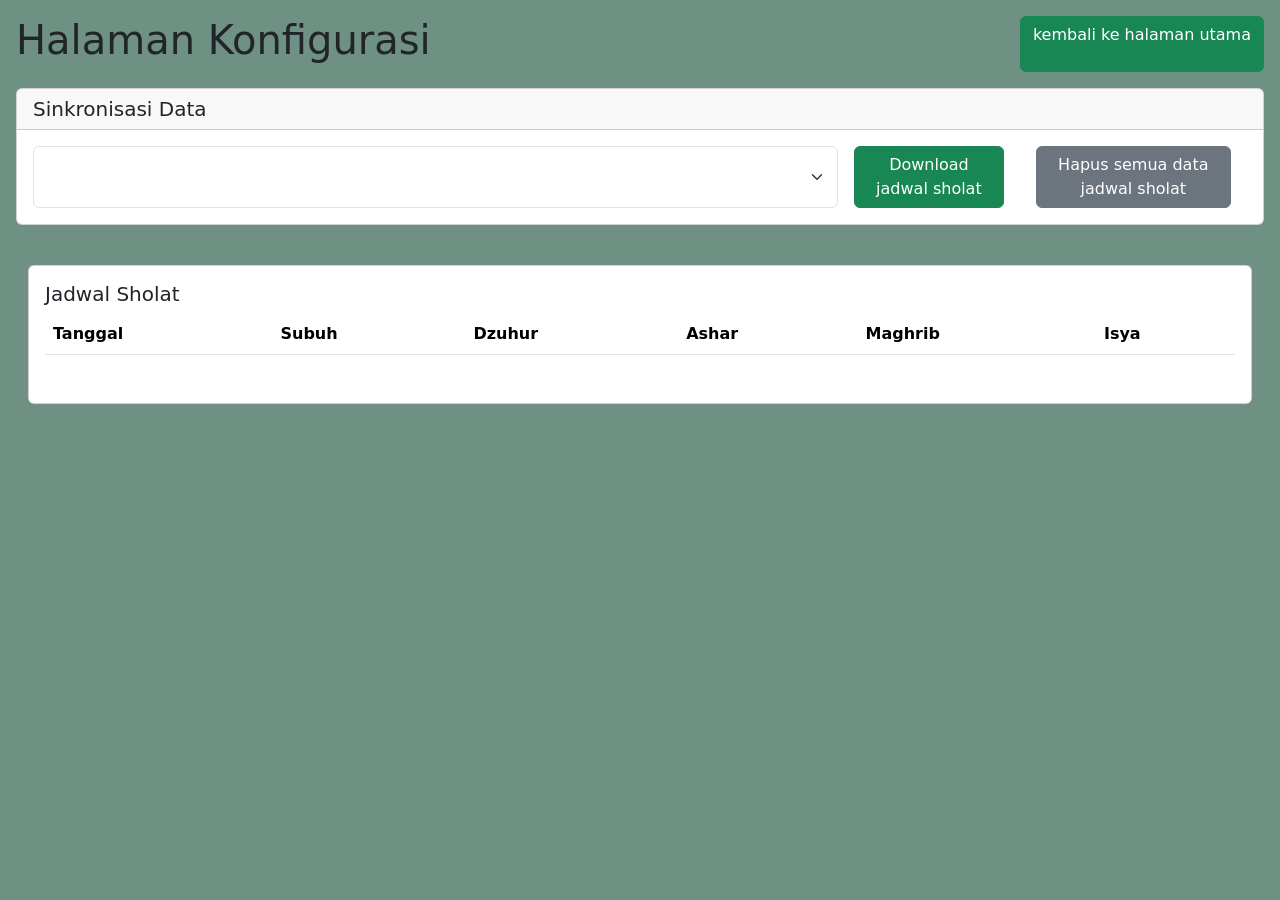
==== index.html @ eb22b5f0 "initial commit" ====
<!DOCTYPE html>
<html lang="en">
  <head>
    <meta charset="UTF-8" />
    <meta name="viewport" content="width=device-width, initial-scale=1.0" />
    <!-- <link href="https://cdn.jsdelivr.net/npm/bootstrap@5.3.8/dist/css/bootstrap.min.css" rel="stylesheet" integrity="sha384-sRIl4kxILFvY47J16cr9ZwB07vP4J8+LH7qKQnuqkuIAvNWLzeN8tE5YBujZqJLB" crossorigin="anonymous" /> -->
    <link rel="stylesheet" href="./library/bootstrap.min.css" />
    <!-- <link rel="stylesheet" href="https://cdn.jsdelivr.net/npm/bootstrap-icons@1.13.1/font/bootstrap-icons.min.css" /> -->
    <!-- <link rel="stylesheet" href="./library/bootstrap-icons.min.css"> -->
    <link href="./library/styles.css" rel="stylesheet" />
    <title>Waktu Sholat</title>
  </head>

  <body class="body-theme-ukhuwah">
    <!-- Modal config -->
    <div class="modal fade" id="modalConfig" tabindex="-1" aria-labelledby="modalConfigLabel">
      <div class="modal-dialog modal-dialog-centered">
        <div class="modal-content">
          <div class="modal-header">
            <h1 class="modal-title fs-5" id="modalConfigLabel">Theme Selection</h1>
            <button type="button" class="btn-close" data-bs-dismiss="modal" aria-label="Close"></button>
          </div>
          <div class="modal-body d-block">
            <!-- <form class="row g-3">
              <div class="col-auto">
                <label for="kabko" class="visually-hidden">Password</label>
                <input type="text" class="form-control" id="kabko" placeholder="Search Kota/Kabupaten" />
              </div>
              <div class="col-auto">
                <button type="submit" class="btn btn-secondary mb-3 btn-searchkota">Search</button>
              </div>
            </form> -->
            <div class="dropdown  my-3">
              <button class="btn btn-secondary dropdown-toggle" type="button" data-bs-toggle="dropdown" aria-expanded="false">Select new theme</button>
              <ul class="dropdown-menu">
                <li><a class="dropdown-item" id="ukhuwah">Masjid Al-Ukhuwah Bandung</a></li>
                <li><a class="dropdown-item" id="istiqlal">Masjid Istiqlal Jakarta</a></li>
                <li><a class="dropdown-item" id="zayed">Masjid Sheikh Zayed Solo</a></li>
                <li><a class="dropdown-item" id="ic-kaltim">Masjid Baitul Muttaqien Islamic Center Kaltim</a></li>
                <li><a class="dropdown-item" id="baiturrahman-aceh">Masjid Baiturrahman Aceh</a></li>
              </ul>
            </div>
            <a href="konfigurasi.html" class="link-underline-primary">Configuration Page</a>
          </div>
          <div class="modal-footer">
            <button type="button" class="btn btn-secondary" data-bs-dismiss="modal">Close</button>
          </div>
        </div>
      </div>
    </div>

    <!-- end of Modal config -->

    <!-- Modal azan times -->
    <div class="modal fade" id="modalAzanTime" tabindex="-1" aria-labelledby="modalAzanTimeLabel">
      <div class="modal-dialog modal-dialog-centered">
        <div class="modal-content">
          <div class="modal-header">
            <h1 class="modal-title fs-5" id="modalAzanTimeLabel">Azan Time</h1>
            <button type="button" class="btn-close" data-bs-dismiss="modal" aria-label="Close"></button>
          </div>
          <div class="modal-body">...</div>
          <div class="modal-footer">
            <button type="button" class="btn btn-secondary" data-bs-dismiss="modal">Close</button>
          </div>
        </div>
      </div>
    </div>

    <!-- end of Modal azan times -->

    <!-- Top -->
    <div class="container-fluid top">
      <div class="row p-3">
        <div class="col col-sm-3 current-date text-start"></div>
        <div class="col col-sm-6 text-sm-center location"></div>
        <div class="col col-sm-3 text-sm-end current-time"></div>
      </div>
    </div>
    <!-- end of Top -->

    <!-- footer -->
    <div class="container-fluid footer justify-content-center text-center p-3 g-5">
      <div class="row h3">
        <div class="col m-3 border rounded text-bg-light subuh">
          <h3>Subuh</h3>
          <h1 class="praying-time" id="subuhId"></h1>
        </div>
        <div class="col m-3 border rounded text-bg-light zuhur">
          <h3>Zuhur</h3>
          <!-- <h1 class="praying-time" id="zuhurId">{{ .data.dzuhur }}</h1> -->
          <h1 class="praying-time" id="zuhurId"></h1>
        </div>
        <div class="col m-3 border rounded text-bg-light ashar">
          <h3>Ashar</h3>
          <h1 class="praying-time" id="asharId"></h1>
        </div>
        <div class="col m-3 border rounded text-bg-light magrib">
          <h3>Maghrib</h3>
          <h1 class="praying-time" id="magribId"></h1>
        </div>
        <div class="col m-3 border rounded text-bg-light isya">
          <h3>Isya</h3>
          <h1 class="praying-time" id="isyaId"></h1>
        </div>
      </div>
    </div>
    <!-- end of footer -->
    <!-- <script src="https://cdn.jsdelivr.net/npm/bootstrap@5.3.8/dist/js/bootstrap.bundle.min.js" integrity="sha384-FKyoEForCGlyvwx9Hj09JcYn3nv7wiPVlz7YYwJrWVcXK/BmnVDxM+D2scQbITxI" crossorigin="anonymous"></script> -->
    <script src="./library/bootstrap.bundle.min.js"></script>
    <!-- <script src="https://ajax.googleapis.com/ajax/libs/jquery/3.7.1/jquery.min.js"></script> -->
    <script src="./library/jquery-3.7.1.js"></script>
    <script src="./library/index.js"></script>
  </body>
</html>
---- library/styles.css ----
/* istiqlal */
.body-theme-istiqlal {
  background-image: url("images/istiqlal_jakarta/cover-masjid-istiqlal-1280x855-1.jpg");
  background-size: cover;
  background-repeat: no-repeat;
}

/* ukhuwah */
.body-theme-ukhuwah {
  background-image: url("images/ukhuwah_bandung/ukhuwah.jpg");
  background-size: cover;
  background-repeat: no-repeat;
}

/* sheikh zayed */
.body-theme-zayed {
  background-image: url("images/sheikhzayed_solo/sheikh_zayed_solo (1).jpg");
  background-size: cover;
  background-repeat: no-repeat;
}

.body-theme-ic-kaltim {
  background-image: url("images/ic_samarinda/islamic-center-kaltim.jpg");
  background-size: cover;
  background-repeat: no-repeat;
}

.body-theme-baiturrahman-aceh {
  background-image: url("images/baiturrahman_aceh/Masjid-Baiturrahman-Aceh-5-scaled.jpg");
  background-size: cover;
  background-repeat: no-repeat;
}

.top {
  background-color: white;
  font-size: 2rem;
  opacity: 0.7;
}

.footer {
  background-color: black;
  font-size: 1rem;
  opacity: 0.7;
  position: fixed;
  bottom: 0;
}
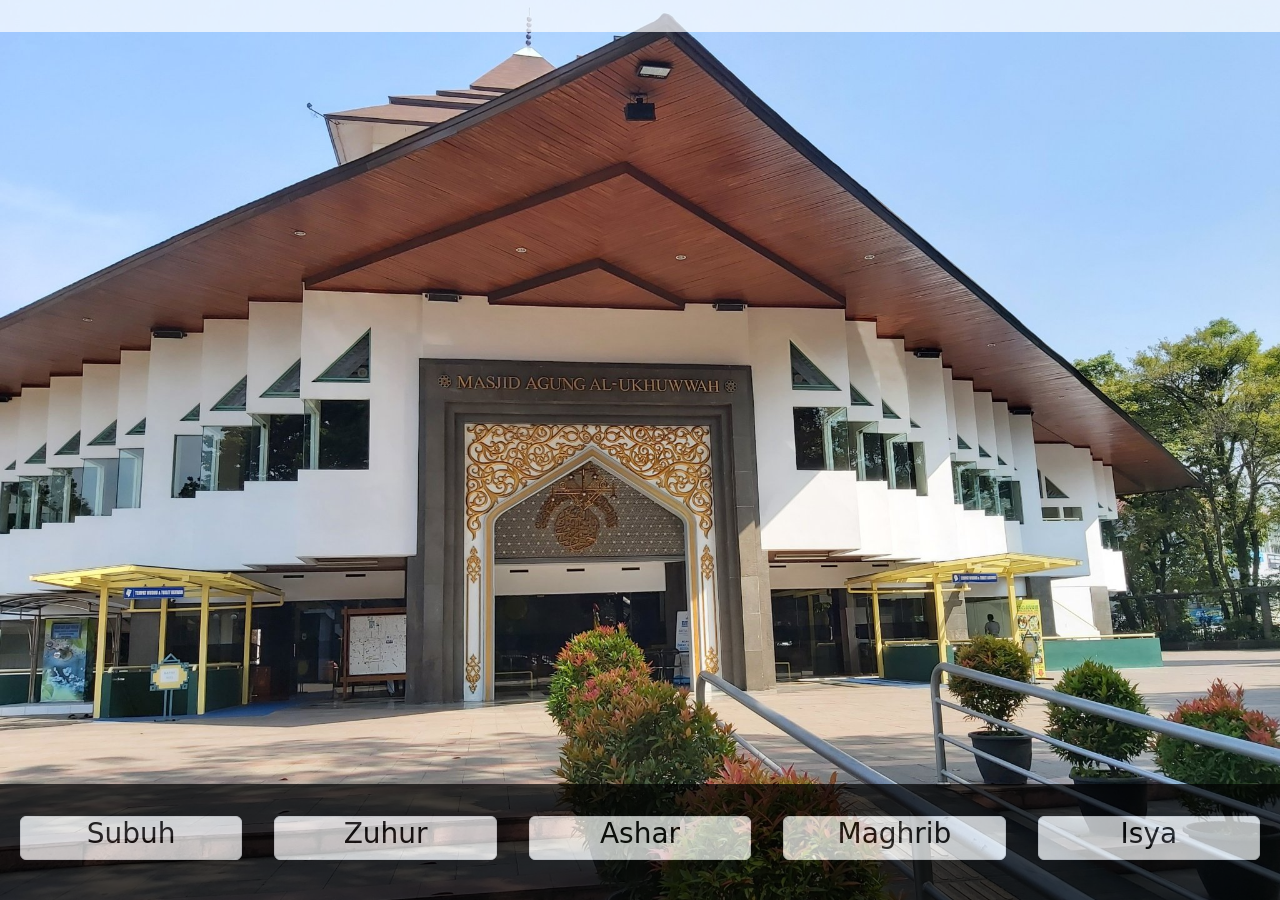
==== commit 636a5317: "separate IDB functions into separate files" ====
--- a/index.html
+++ b/index.html
@@ -111,5 +111,6 @@
     <!-- <script src="https://ajax.googleapis.com/ajax/libs/jquery/3.7.1/jquery.min.js"></script> -->
     <script src="./library/jquery-3.7.1.js"></script>
     <script src="./library/index.js"></script>
+    <script src="./library/idb.js"></script>
   </body>
 </html>
